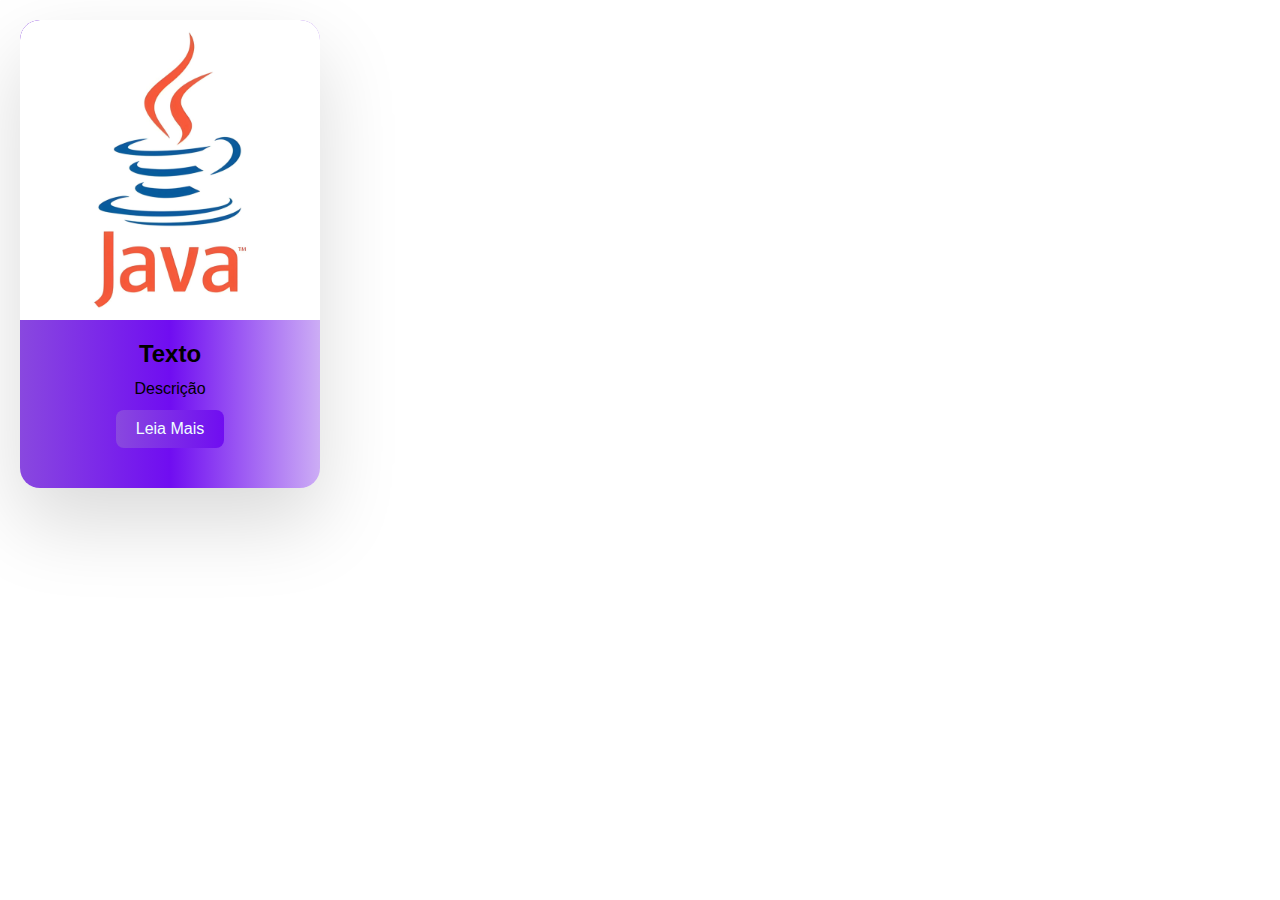
==== design/designer.html @ 841dadcf "Add files via upload" ====
<!DOCTYPE html>
<html lang="pt-br">
<head>
    <meta charset="UTF-8">
    <meta name="viewport" content="width=device-width, initial-scale=1.0">
    <style type="text/css">
        * {
            margin: 0;
            padding: 0;
            box-sizing: border-box;
            font-family: Arial, Helvetica, sans-serif;
        }
        .card {
            display: flex;
            flex-direction: column;
            justify-content: flex-start;
            align-items: center;
            max-width: 300px;
            background: linear-gradient(90deg, #8948df, #700df1, #690ce256);
            border-radius: 20px;
            box-shadow: 0px 35px 80px rgba(0, 0, 0, 0.15);
            overflow: hidden;
            transition: transform 0.5s;
            margin: 20px;
            padding-bottom: 20px;
        }
        .card:hover {
            transform: scale(1.05);
        }
        .img-box {
            width: 100%;
            height: 0;
            padding-top: 100%;
            position: relative;
        }
        .img-box img {
            position: absolute;
            top: 0;
            left: 0;
            width: 100%;
            height: 100%;
            object-fit: cover;
            border-radius: 20px 20px 0 0;
        }
        .content {
            display: flex;
            flex-direction: column;
            gap: 12px;
            align-items: center;
            text-align: center;
            padding: 20px;
            width: 100%;
        }
        .read-more {
            background: linear-gradient(to right, #8948df, #700df1);
            padding: 10px 20px;
            color: azure;
            border-radius: 8px;
            text-decoration: none;
        }
    </style>
</head>
<body>
    <div class="card">
        <div class="img-box">
            <img src="img/01.jpeg" alt="Imagem">
        </div>
        <div class="content">
            <h2>Texto</h2>
            <p>Descrição</p>
            <a href="#" class="read-more">Leia Mais</a>
        </div>
    </div>
</body>
</html>
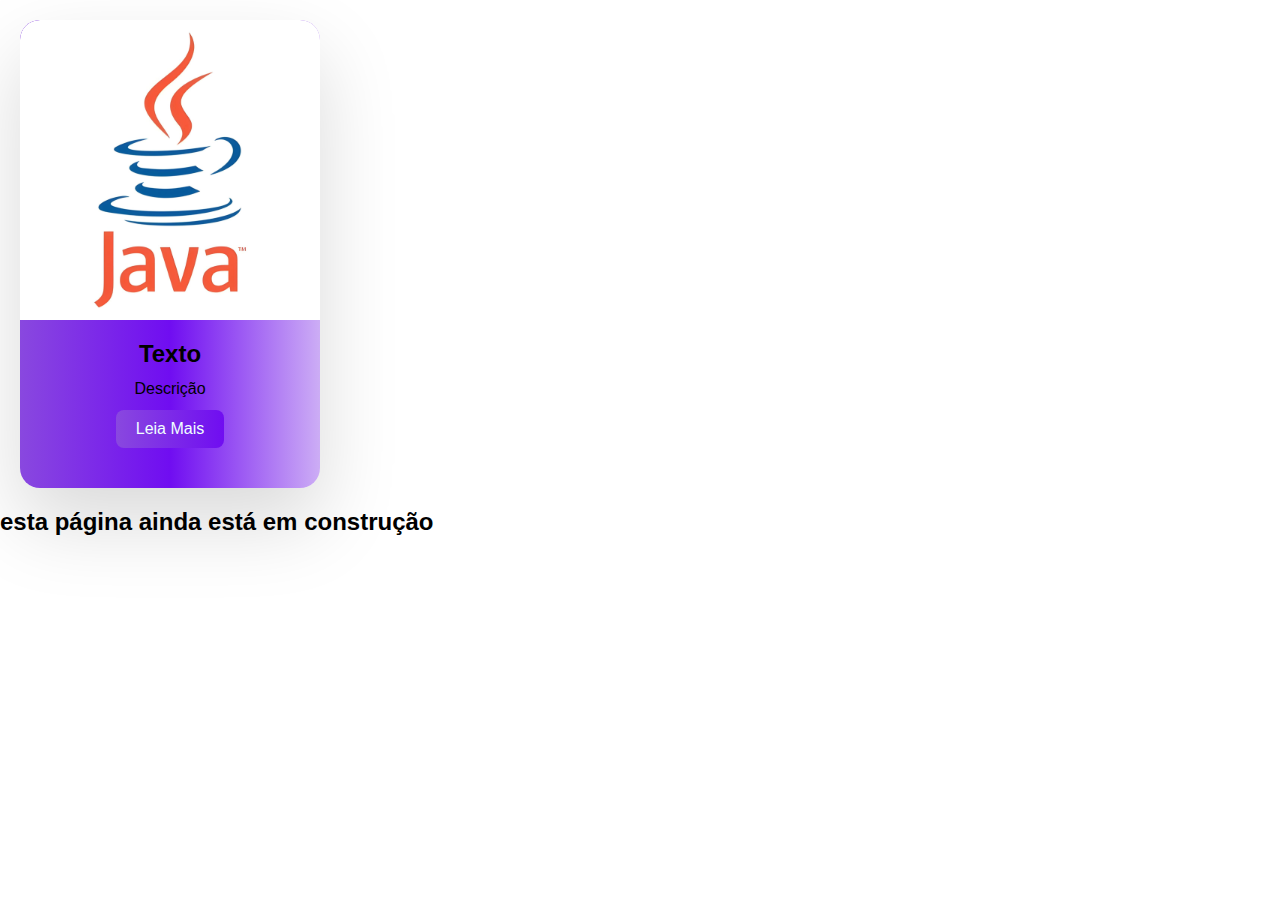
==== commit e78fa4fb: "Update designer.html" ====
--- a/design/designer.html
+++ b/design/designer.html
@@ -71,5 +71,6 @@
             <a href="#" class="read-more">Leia Mais</a>
         </div>
     </div>
+    <h2> esta página ainda está em construção</h2>
 </body>
 </html>
